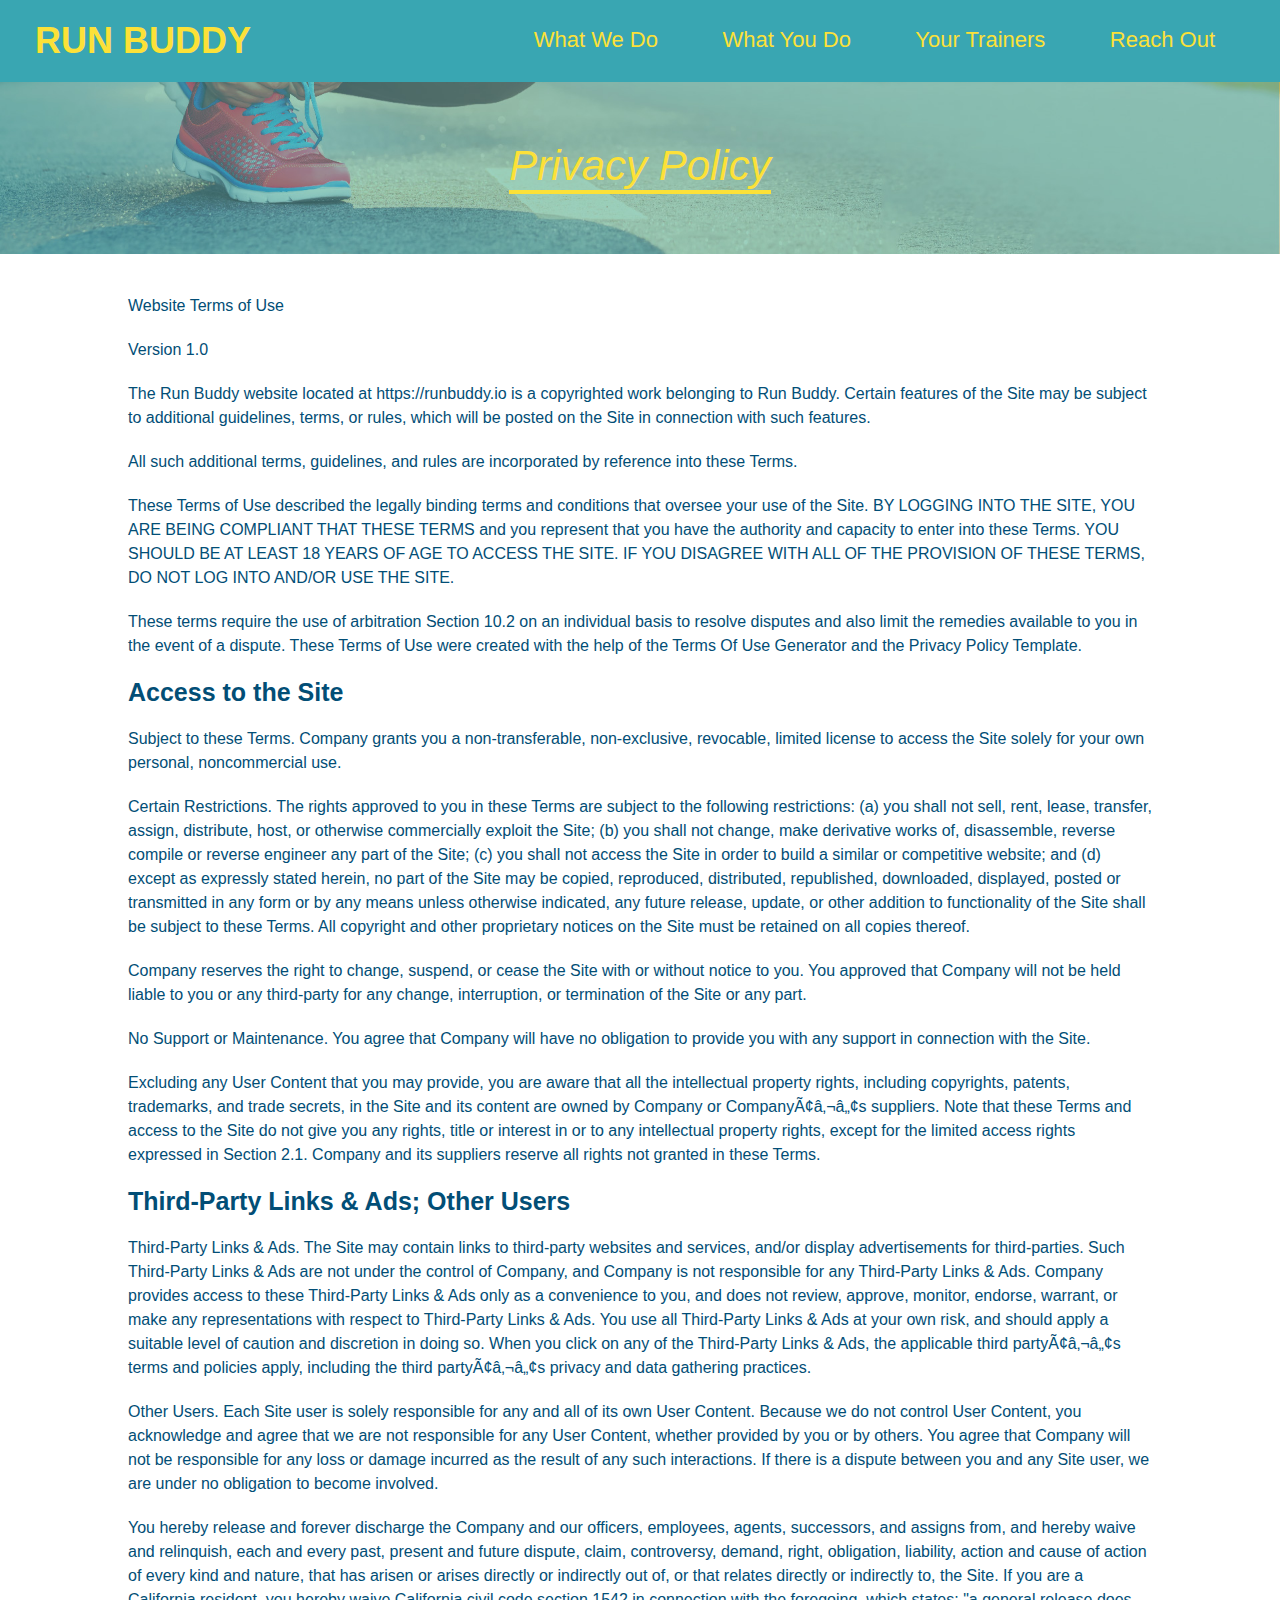
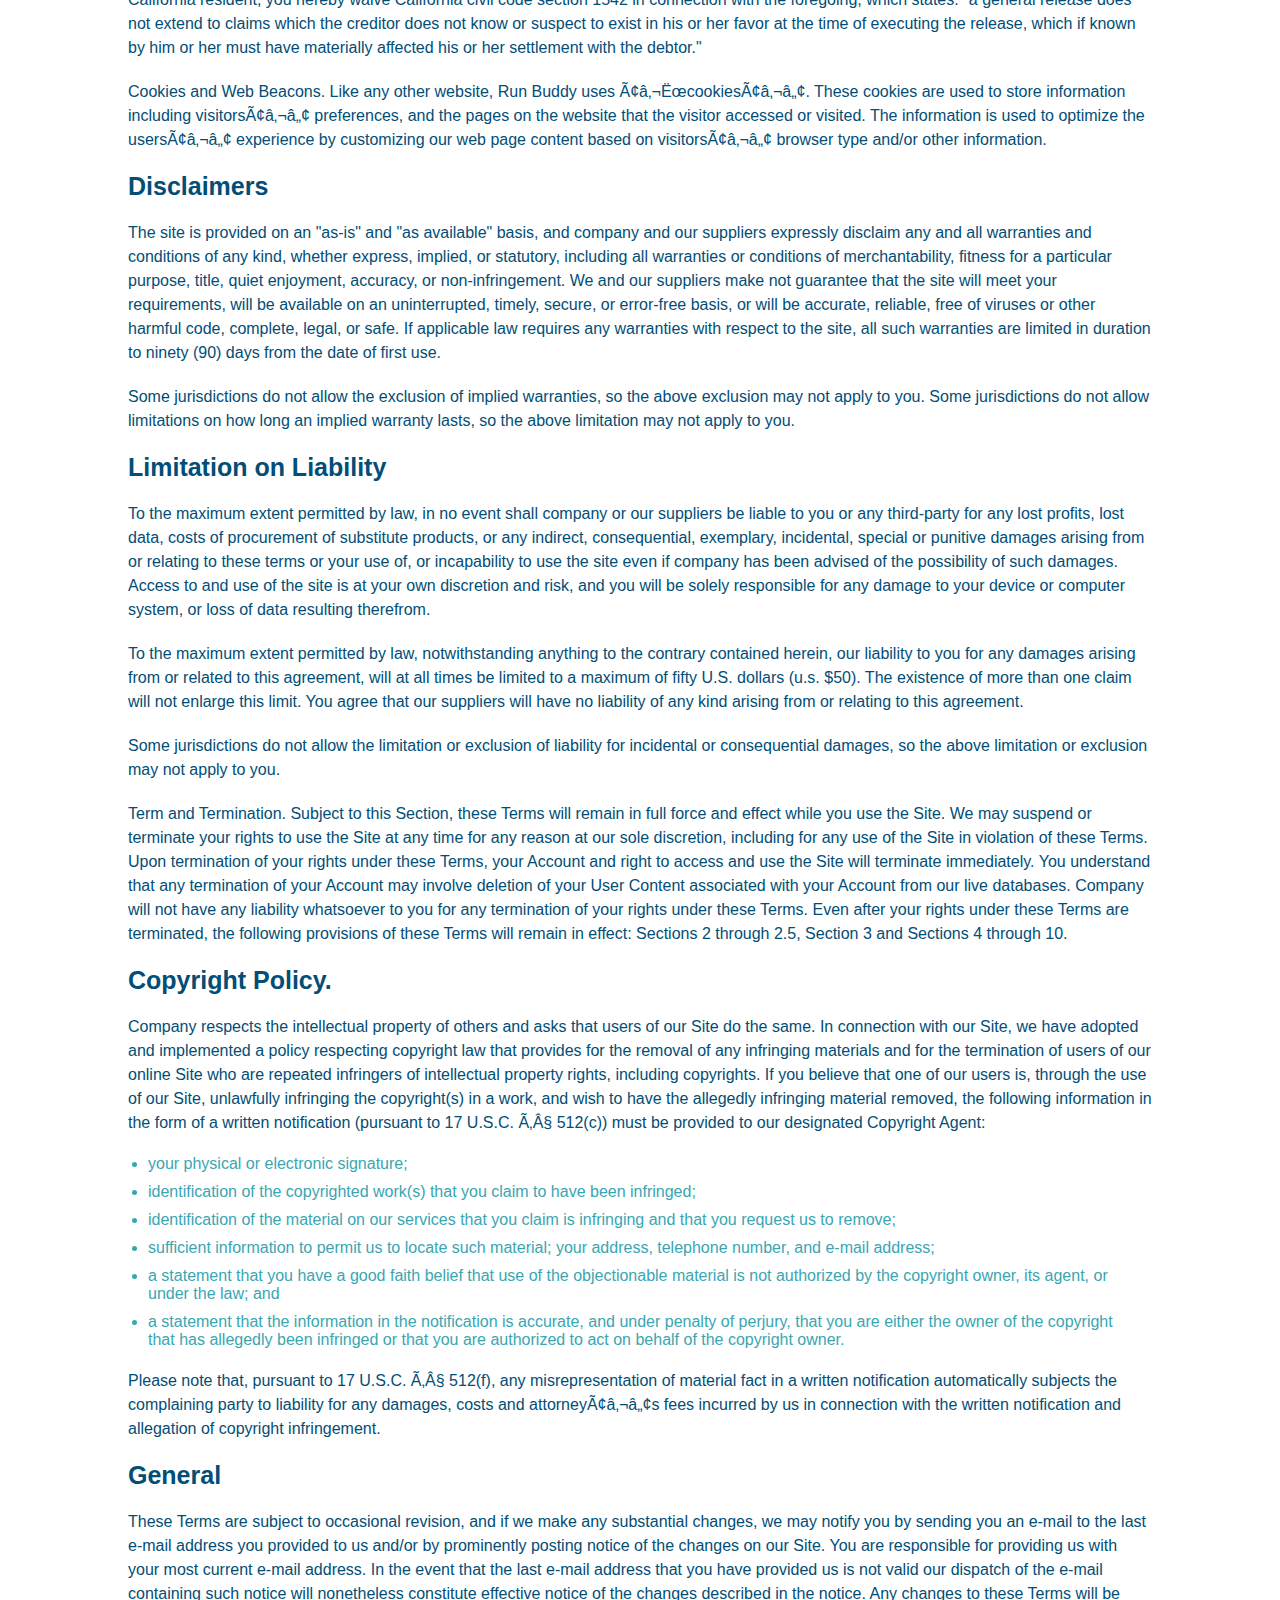
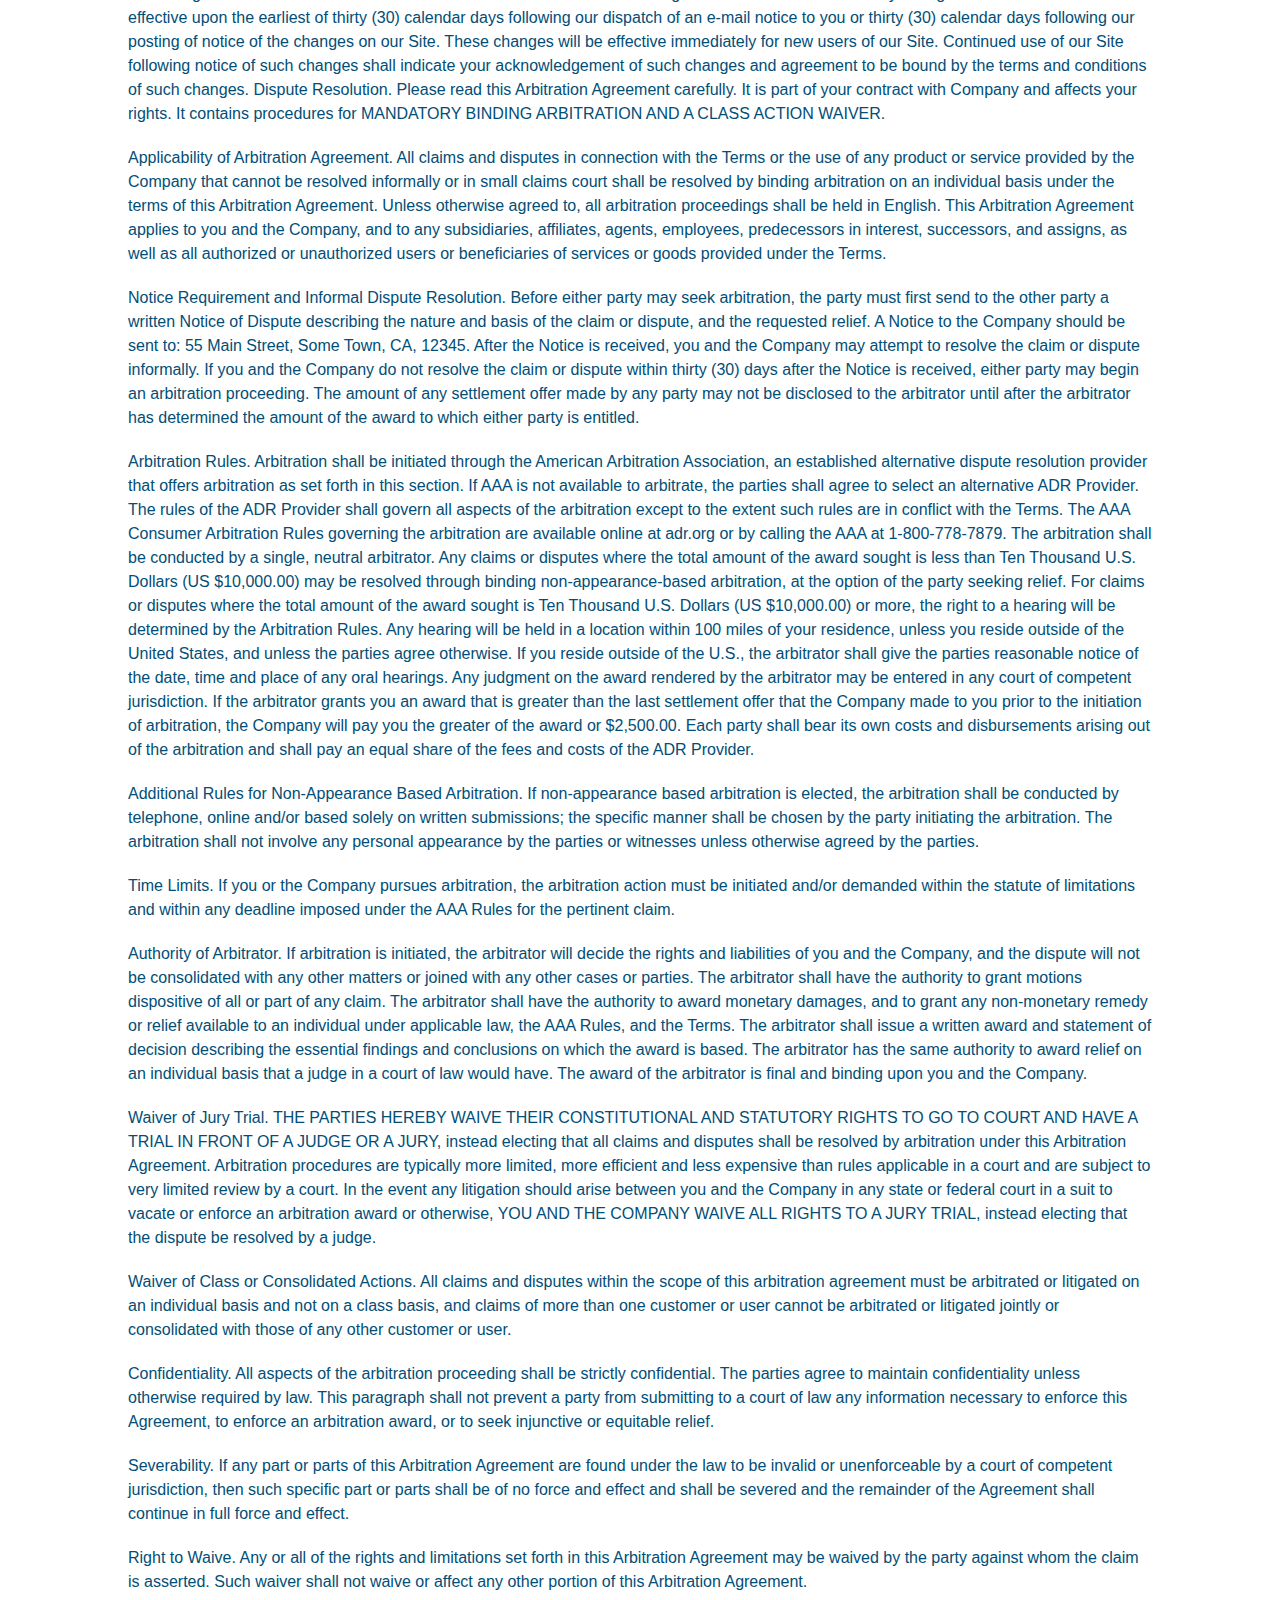
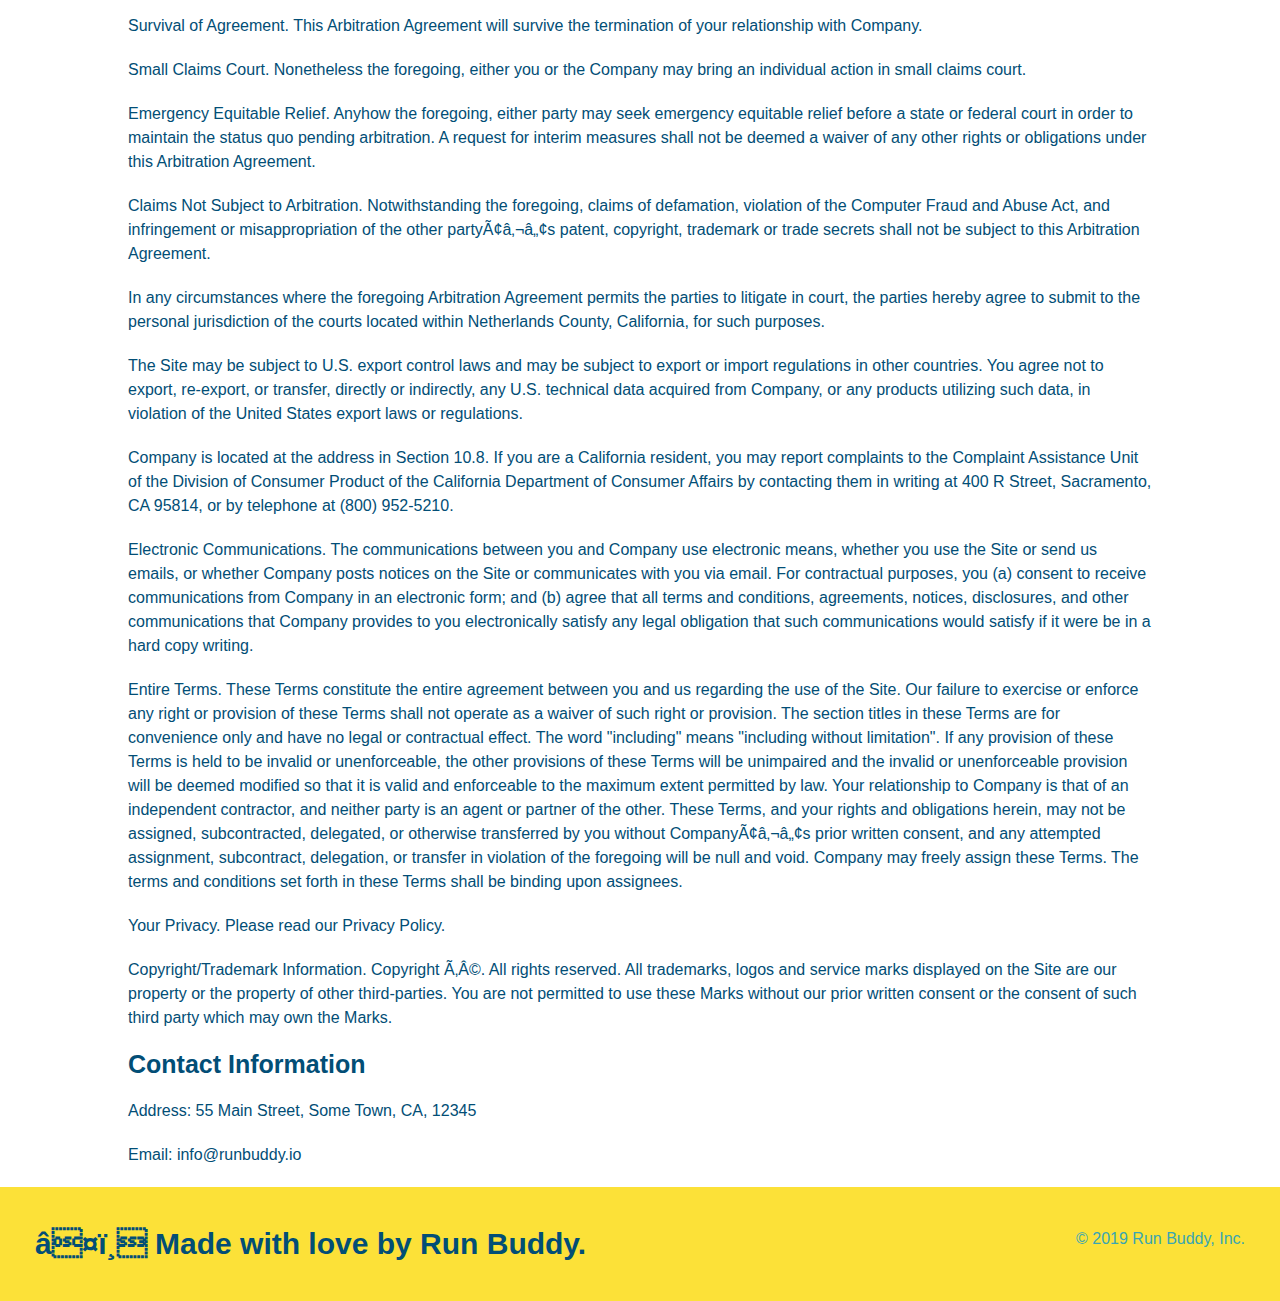
==== privacy-policy.html @ 70cd58d6 "privacy policy" ====
<!DOCTYPE html>
<html lang="en">
    <head>
        <meta charset="UTF">
        <title>Privacy Policy - Run Buddy</title>
        <!--link to css-->
        <link rel="stylesheet" href="./assets/css/style.css"/>
        <link rel="stylesheet" href="./assets/css/secondary-styles.css"/>
    </head>
    <body>
        <header>
            <h1>
                <a href="#">RUN BUDDY</a>
            </h1>
            <nav>
                <!--Unordered list element-->
                <ul>
                    <!--List item element-->
                    <li>
                        <!--Anchor element-->
                        <a href="./index.html#what-we-do">What We Do</a>
                    </li>
                    <li>
                        <a href="./index.html#what-you-do">What You Do</a>
                    </li>
                    <li>
                        <a href="./index.html#your-trainers">Your Trainers</a>
                    </li>
                    <li>
                        <a href="./index.html#reach-out">Reach Out</a>
                    </li>
                </ul>
            </nav>
        </header>
        <section class="hero">
            <h2 class="page-title">
                Privacy Policy
            </h2>
        </section>
        <article class="secondary-content">
            
      <p>
        Website Terms of Use
      </p>

      <p>
        Version 1.0
      </p>

      <p>
        The Run Buddy website located at https://runbuddy.io is a copyrighted work belonging to Run Buddy. Certain
        features of the Site may be subject to additional guidelines, terms, or rules, which will be posted on the Site
        in connection with such features.
      </p>

      <p>
        All such additional terms, guidelines, and rules are incorporated by reference into these Terms.
      </p>

      <p>
        These Terms of Use described the legally binding terms and conditions that oversee your use of the Site. BY
        LOGGING INTO THE SITE, YOU ARE BEING COMPLIANT THAT THESE TERMS and you represent that you have the authority
        and capacity to enter into these Terms. YOU SHOULD BE AT LEAST 18 YEARS OF AGE TO ACCESS THE SITE. IF YOU
        DISAGREE WITH ALL OF THE PROVISION OF THESE TERMS, DO NOT LOG INTO AND/OR USE THE SITE.
      </p>

      <p>
        These terms require the use of arbitration Section 10.2 on an individual basis to resolve disputes and also
        limit the remedies available to you in the event of a dispute. These Terms of Use were created with the help of
        the Terms Of Use Generator and the Privacy Policy Template.
      </p>

      <h3>
        Access to the Site
      </h3>

      <p>
        Subject to these Terms. Company grants you a non-transferable, non-exclusive, revocable, limited license to
        access the Site solely for your own personal, noncommercial use.
      </p>

      <p>
        Certain Restrictions. The rights approved to you in these Terms are subject to the following restrictions: (a)
        you shall not sell, rent, lease, transfer, assign, distribute, host, or otherwise commercially exploit the Site;
        (b) you shall not change, make derivative works of, disassemble, reverse compile or reverse engineer any part of
        the Site; (c) you shall not access the Site in order to build a similar or competitive website; and (d) except
        as expressly stated herein, no part of the Site may be copied, reproduced, distributed, republished, downloaded,
        displayed, posted or transmitted in any form or by any means unless otherwise indicated, any future release,
        update, or other addition to functionality of the Site shall be subject to these Terms. All copyright and other
        proprietary notices on the Site must be retained on all copies thereof.
      </p>

      <p>
        Company reserves the right to change, suspend, or cease the Site with or without notice to you. You approved
        that Company will not be held liable to you or any third-party for any change, interruption, or termination of
        the Site or any part.
      </p>

      <p>
        No Support or Maintenance. You agree that Company will have no obligation to provide you with any support in
        connection with the Site.
      </p>

      <p>
        Excluding any User Content that you may provide, you are aware that all the intellectual property rights,
        including copyrights, patents, trademarks, and trade secrets, in the Site and its content are owned by Company
        or Companyâ€™s suppliers. Note that these Terms and access to the Site do not give you any rights, title or
        interest in or to any intellectual property rights, except for the limited access rights expressed in Section
        2.1. Company and its suppliers reserve all rights not granted in these Terms.
      </p>

      <h3>
        Third-Party Links & Ads; Other Users
      </h3>

      <p>
        Third-Party Links & Ads. The Site may contain links to third-party websites and services, and/or display
        advertisements for third-parties. Such Third-Party Links & Ads are not under the control of Company, and Company
        is not responsible for any Third-Party Links & Ads. Company provides access to these Third-Party Links & Ads
        only as a convenience to you, and does not review, approve, monitor, endorse, warrant, or make any
        representations with respect to Third-Party Links & Ads. You use all Third-Party Links & Ads at your own risk,
        and should apply a suitable level of caution and discretion in doing so. When you click on any of the
        Third-Party Links & Ads, the applicable third partyâ€™s terms and policies apply, including the third partyâ€™s
        privacy and data gathering practices.
      </p>

      <p>
        Other Users. Each Site user is solely responsible for any and all of its own User Content. Because we do not
        control User Content, you acknowledge and agree that we are not responsible for any User Content, whether
        provided by you or by others. You agree that Company will not be responsible for any loss or damage incurred as
        the result of any such interactions. If there is a dispute between you and any Site user, we are under no
        obligation to become involved.
      </p>

      <p>
        You hereby release and forever discharge the Company and our officers, employees, agents, successors, and
        assigns from, and hereby waive and relinquish, each and every past, present and future dispute, claim,
        controversy, demand, right, obligation, liability, action and cause of action of every kind and nature, that has
        arisen or arises directly or indirectly out of, or that relates directly or indirectly to, the Site. If you are
        a California resident, you hereby waive California civil code section 1542 in connection with the foregoing,
        which states: "a general release does not extend to claims which the creditor does not know or suspect to exist
        in his or her favor at the time of executing the release, which if known by him or her must have materially
        affected his or her settlement with the debtor."
      </p>

      <p>
        Cookies and Web Beacons. Like any other website, Run Buddy uses â€˜cookiesâ€™. These cookies are used to store
        information including visitorsâ€™ preferences, and the pages on the website that the visitor accessed or visited.
        The information is used to optimize the usersâ€™ experience by customizing our web page content based on visitorsâ€™
        browser type and/or other information.
      </p>

      <h3>
        Disclaimers
      </h3>

      <p>
        The site is provided on an "as-is" and "as available" basis, and company and our suppliers expressly disclaim
        any and all warranties and conditions of any kind, whether express, implied, or statutory, including all
        warranties or conditions of merchantability, fitness for a particular purpose, title, quiet enjoyment, accuracy,
        or non-infringement. We and our suppliers make not guarantee that the site will meet your requirements, will be
        available on an uninterrupted, timely, secure, or error-free basis, or will be accurate, reliable, free of
        viruses or other harmful code, complete, legal, or safe. If applicable law requires any warranties with respect
        to the site, all such warranties are limited in duration to ninety (90) days from the date of first use.
      </p>

      <p>
        Some jurisdictions do not allow the exclusion of implied warranties, so the above exclusion may not apply to
        you. Some jurisdictions do not allow limitations on how long an implied warranty lasts, so the above limitation
        may not apply to you.
      </p>

      <h3>
        Limitation on Liability
      </h3>

      <p>
        To the maximum extent permitted by law, in no event shall company or our suppliers be liable to you or any
        third-party for any lost profits, lost data, costs of procurement of substitute products, or any indirect,
        consequential, exemplary, incidental, special or punitive damages arising from or relating to these terms or
        your use of, or incapability to use the site even if company has been advised of the possibility of such
        damages. Access to and use of the site is at your own discretion and risk, and you will be solely responsible
        for any damage to your device or computer system, or loss of data resulting therefrom.
      </p>

      <p>
        To the maximum extent permitted by law, notwithstanding anything to the contrary contained herein, our liability
        to you for any damages arising from or related to this agreement, will at all times be limited to a maximum of
        fifty U.S. dollars (u.s. $50). The existence of more than one claim will not enlarge this limit. You agree that
        our suppliers will have no liability of any kind arising from or relating to this agreement.
      </p>

      <p>
        Some jurisdictions do not allow the limitation or exclusion of liability for incidental or consequential
        damages, so the above limitation or exclusion may not apply to you.
      </p>

      <p>
        Term and Termination. Subject to this Section, these Terms will remain in full force and effect while you use
        the Site. We may suspend or terminate your rights to use the Site at any time for any reason at our sole
        discretion, including for any use of the Site in violation of these Terms. Upon termination of your rights under
        these Terms, your Account and right to access and use the Site will terminate immediately. You understand that
        any termination of your Account may involve deletion of your User Content associated with your Account from our
        live databases. Company will not have any liability whatsoever to you for any termination of your rights under
        these Terms. Even after your rights under these Terms are terminated, the following provisions of these Terms
        will remain in effect: Sections 2 through 2.5, Section 3 and Sections 4 through 10.
      </p>

      <h3>
        Copyright Policy.
      </h3>

      <p>
        Company respects the intellectual property of others and asks that users of our Site do the same. In connection
        with our Site, we have adopted and implemented a policy respecting copyright law that provides for the removal
        of any infringing materials and for the termination of users of our online Site who are repeated infringers of
        intellectual property rights, including copyrights. If you believe that one of our users is, through the use of
        our Site, unlawfully infringing the copyright(s) in a work, and wish to have the allegedly infringing material
        removed, the following information in the form of a written notification (pursuant to 17 U.S.C. Â§ 512(c)) must
        be provided to our designated Copyright Agent:
      </p>

      <ul>
        <li>
          your physical or electronic signature;
        </li>
        <li>
          identification of the copyrighted work(s) that you claim to have been infringed;
        </li>
        <li>
          identification of the material on our services that you claim is infringing and that you request us to remove;
        </li>
        <li>
          sufficient information to permit us to locate such material; your address, telephone number, and e-mail
          address;
        </li>
        <li>
          a statement that you have a good faith belief that use of the objectionable material is not authorized by the
          copyright owner, its agent, or under the law; and
        </li>
        <li>
          a statement that the information in the notification is accurate, and under penalty of perjury, that you are
          either the owner of the copyright that has allegedly been infringed or that you are authorized to act on
          behalf of the copyright owner.
        </li>
      </ul>

      <p>
        Please note that, pursuant to 17 U.S.C. Â§ 512(f), any misrepresentation of material fact in a written
        notification automatically subjects the complaining party to liability for any damages, costs and attorneyâ€™s
        fees incurred by us in connection with the written notification and allegation of copyright infringement.
      </p>

      <h3>
        General
      </h3>

      <p>
        These Terms are subject to occasional revision, and if we make any substantial changes, we may notify you by
        sending you an e-mail to the last e-mail address you provided to us and/or by prominently posting notice of the
        changes on our Site. You are responsible for providing us with your most current e-mail address. In the event
        that the last e-mail address that you have provided us is not valid our dispatch of the e-mail containing such
        notice will nonetheless constitute effective notice of the changes described in the notice. Any changes to these
        Terms will be effective upon the earliest of thirty (30) calendar days following our dispatch of an e-mail
        notice to you or thirty (30) calendar days following our posting of notice of the changes on our Site. These
        changes will be effective immediately for new users of our Site. Continued use of our Site following notice of
        such changes shall indicate your acknowledgement of such changes and agreement to be bound by the terms and
        conditions of such changes. Dispute Resolution. Please read this Arbitration Agreement carefully. It is part of
        your contract with Company and affects your rights. It contains procedures for MANDATORY BINDING ARBITRATION AND
        A CLASS ACTION WAIVER.
      </p>

      <p>
        Applicability of Arbitration Agreement. All claims and disputes in connection with the Terms or the use of any
        product or service provided by the Company that cannot be resolved informally or in small claims court shall be
        resolved by binding arbitration on an individual basis under the terms of this Arbitration Agreement. Unless
        otherwise agreed to, all arbitration proceedings shall be held in English. This Arbitration Agreement applies to
        you and the Company, and to any subsidiaries, affiliates, agents, employees, predecessors in interest,
        successors, and assigns, as well as all authorized or unauthorized users or beneficiaries of services or goods
        provided under the Terms.
      </p>

      <p>
        Notice Requirement and Informal Dispute Resolution. Before either party may seek arbitration, the party must
        first send to the other party a written Notice of Dispute describing the nature and basis of the claim or
        dispute, and the requested relief. A Notice to the Company should be sent to: 55 Main Street, Some Town, CA,
        12345. After the Notice is received, you and the Company may attempt to resolve the claim or dispute informally.
        If you and the Company do not resolve the claim or dispute within thirty (30) days after the Notice is received,
        either party may begin an arbitration proceeding. The amount of any settlement offer made by any party may not
        be disclosed to the arbitrator until after the arbitrator has determined the amount of the award to which either
        party is entitled.
      </p>

      <p>
        Arbitration Rules. Arbitration shall be initiated through the American Arbitration Association, an established
        alternative dispute resolution provider that offers arbitration as set forth in this section. If AAA is not
        available to arbitrate, the parties shall agree to select an alternative ADR Provider. The rules of the ADR
        Provider shall govern all aspects of the arbitration except to the extent such rules are in conflict with the
        Terms. The AAA Consumer Arbitration Rules governing the arbitration are available online at adr.org or by
        calling the AAA at 1-800-778-7879. The arbitration shall be conducted by a single, neutral arbitrator. Any
        claims or disputes where the total amount of the award sought is less than Ten Thousand U.S. Dollars (US
        $10,000.00) may be resolved through binding non-appearance-based arbitration, at the option of the party seeking
        relief. For claims or disputes where the total amount of the award sought is Ten Thousand U.S. Dollars (US
        $10,000.00) or more, the right to a hearing will be determined by the Arbitration Rules. Any hearing will be
        held in a location within 100 miles of your residence, unless you reside outside of the United States, and
        unless the parties agree otherwise. If you reside outside of the U.S., the arbitrator shall give the parties
        reasonable notice of the date, time and place of any oral hearings. Any judgment on the award rendered by the
        arbitrator may be entered in any court of competent jurisdiction. If the arbitrator grants you an award that is
        greater than the last settlement offer that the Company made to you prior to the initiation of arbitration, the
        Company will pay you the greater of the award or $2,500.00. Each party shall bear its own costs and
        disbursements arising out of the arbitration and shall pay an equal share of the fees and costs of the ADR
        Provider.
      </p>

      <p>
        Additional Rules for Non-Appearance Based Arbitration. If non-appearance based arbitration is elected, the
        arbitration shall be conducted by telephone, online and/or based solely on written submissions; the specific
        manner shall be chosen by the party initiating the arbitration. The arbitration shall not involve any personal
        appearance by the parties or witnesses unless otherwise agreed by the parties.
      </p>

      <p>
        Time Limits. If you or the Company pursues arbitration, the arbitration action must be initiated and/or demanded
        within the statute of limitations and within any deadline imposed under the AAA Rules for the pertinent claim.
      </p>

      <p>
        Authority of Arbitrator. If arbitration is initiated, the arbitrator will decide the rights and liabilities of
        you and the Company, and the dispute will not be consolidated with any other matters or joined with any other
        cases or parties. The arbitrator shall have the authority to grant motions dispositive of all or part of any
        claim. The arbitrator shall have the authority to award monetary damages, and to grant any non-monetary remedy
        or relief available to an individual under applicable law, the AAA Rules, and the Terms. The arbitrator shall
        issue a written award and statement of decision describing the essential findings and conclusions on which the
        award is based. The arbitrator has the same authority to award relief on an individual basis that a judge in a
        court of law would have. The award of the arbitrator is final and binding upon you and the Company.
      </p>

      <p>
        Waiver of Jury Trial. THE PARTIES HEREBY WAIVE THEIR CONSTITUTIONAL AND STATUTORY RIGHTS TO GO TO COURT AND HAVE
        A TRIAL IN FRONT OF A JUDGE OR A JURY, instead electing that all claims and disputes shall be resolved by
        arbitration under this Arbitration Agreement. Arbitration procedures are typically more limited, more efficient
        and less expensive than rules applicable in a court and are subject to very limited review by a court. In the
        event any litigation should arise between you and the Company in any state or federal court in a suit to vacate
        or enforce an arbitration award or otherwise, YOU AND THE COMPANY WAIVE ALL RIGHTS TO A JURY TRIAL, instead
        electing that the dispute be resolved by a judge.
      </p>

      <p>
        Waiver of Class or Consolidated Actions. All claims and disputes within the scope of this arbitration agreement
        must be arbitrated or litigated on an individual basis and not on a class basis, and claims of more than one
        customer or user cannot be arbitrated or litigated jointly or consolidated with those of any other customer or
        user.
      </p>

      <p>
        Confidentiality. All aspects of the arbitration proceeding shall be strictly confidential. The parties agree to
        maintain confidentiality unless otherwise required by law. This paragraph shall not prevent a party from
        submitting to a court of law any information necessary to enforce this Agreement, to enforce an arbitration
        award, or to seek injunctive or equitable relief.
      </p>

      <p>
        Severability. If any part or parts of this Arbitration Agreement are found under the law to be invalid or
        unenforceable by a court of competent jurisdiction, then such specific part or parts shall be of no force and
        effect and shall be severed and the remainder of the Agreement shall continue in full force and effect.
      </p>

      <p>
        Right to Waive. Any or all of the rights and limitations set forth in this Arbitration Agreement may be waived
        by the party against whom the claim is asserted. Such waiver shall not waive or affect any other portion of this
        Arbitration Agreement.
      </p>

      <p>
        Survival of Agreement. This Arbitration Agreement will survive the termination of your relationship with
        Company.
      </p>

      <p>
        Small Claims Court. Nonetheless the foregoing, either you or the Company may bring an individual action in small
        claims court.
      </p>

      <p>
        Emergency Equitable Relief. Anyhow the foregoing, either party may seek emergency equitable relief before a
        state or federal court in order to maintain the status quo pending arbitration. A request for interim measures
        shall not be deemed a waiver of any other rights or obligations under this Arbitration Agreement.
      </p>

      <p>
        Claims Not Subject to Arbitration. Notwithstanding the foregoing, claims of defamation, violation of the
        Computer Fraud and Abuse Act, and infringement or misappropriation of the other partyâ€™s patent, copyright,
        trademark or trade secrets shall not be subject to this Arbitration Agreement.
      </p>

      <p>
        In any circumstances where the foregoing Arbitration Agreement permits the parties to litigate in court, the
        parties hereby agree to submit to the personal jurisdiction of the courts located within Netherlands County,
        California, for such purposes.
      </p>

      <p>
        The Site may be subject to U.S. export control laws and may be subject to export or import regulations in other
        countries. You agree not to export, re-export, or transfer, directly or indirectly, any U.S. technical data
        acquired from Company, or any products utilizing such data, in violation of the United States export laws or
        regulations.
      </p>

      <p>
        Company is located at the address in Section 10.8. If you are a California resident, you may report complaints
        to the Complaint Assistance Unit of the Division of Consumer Product of the California Department of Consumer
        Affairs by contacting them in writing at 400 R Street, Sacramento, CA 95814, or by telephone at (800) 952-5210.
      </p>

      <p>
        Electronic Communications. The communications between you and Company use electronic means, whether you use the
        Site or send us emails, or whether Company posts notices on the Site or communicates with you via email. For
        contractual purposes, you (a) consent to receive communications from Company in an electronic form; and (b)
        agree that all terms and conditions, agreements, notices, disclosures, and other communications that Company
        provides to you electronically satisfy any legal obligation that such communications would satisfy if it were be
        in a hard copy writing.
      </p>

      <p>
        Entire Terms. These Terms constitute the entire agreement between you and us regarding the use of the Site. Our
        failure to exercise or enforce any right or provision of these Terms shall not operate as a waiver of such right
        or provision. The section titles in these Terms are for convenience only and have no legal or contractual
        effect. The word "including" means "including without limitation". If any provision of these Terms is held to be
        invalid or unenforceable, the other provisions of these Terms will be unimpaired and the invalid or
        unenforceable provision will be deemed modified so that it is valid and enforceable to the maximum extent
        permitted by law. Your relationship to Company is that of an independent contractor, and neither party is an
        agent or partner of the other. These Terms, and your rights and obligations herein, may not be assigned,
        subcontracted, delegated, or otherwise transferred by you without Companyâ€™s prior written consent, and any
        attempted assignment, subcontract, delegation, or transfer in violation of the foregoing will be null and void.
        Company may freely assign these Terms. The terms and conditions set forth in these Terms shall be binding upon
        assignees.
      </p>

      <p>
        Your Privacy. Please read our Privacy Policy.
      </p>

      <p>
        Copyright/Trademark Information. Copyright Â©. All rights reserved. All trademarks, logos and service marks
        displayed on the Site are our property or the property of other third-parties. You are not permitted to use
        these Marks without our prior written consent or the consent of such third party which may own the Marks.
      </p>

      <h3>
        Contact Information
      </h3>

      <p>
        Address: 55 Main Street, Some Town, CA, 12345
      </p>

      <p>
        Email: info@runbuddy.io
      </p>

        </article>
        <footer>
            <h2>❤️ Made with love by Run Buddy.</h2>
    
            <div>
                &copy; 2019 Run Buddy, Inc.
            </div>
        </footer>
    </body>
</html>
---- assets/css/style.css ----
* {
    margin: 0;
    padding: 0;
    box-sizing: border-box;
}

body {
    /*more on this crazy alphanumerical value in a minute! */ 
    color: #39a6b2;
    font-family: Helvetica, Arial, sans-serif;
}

/* apply styles to <header> */
header {
    padding: 20px 35px;
    background-color: #39a6b2;
    
}

header h1 {
        font-weight: bold;
        font-size: 36px;
        color: #fce138;
        margin: 0;
        display: inline;
    }

header a {
    text-decoration: none;
    color: #fce138;
}

header nav {
    float: right;
    margin: 7px 0;
}

header nav ul li {
    display: inline;
}

header nav ul li a {
    margin: 0  30px;
    font-weight: lighter;
    font-size: 22px;
}

footer {
    background: #fce138;
    width: 100%;
    padding: 40px 35px
}

footer h2 {
    display: inline;
    color: #024e76;
    font-size:  30px;
    margin: 0;

}

footer div {
    float: right;
    line-height: 1.5;
    text-align: right;
}

footer a {
    color: #024e76;
}

section {
    padding: 60px;
}

/*Hero Style Start*/
.hero {
    background-image: url("../images/hero-bg.jpg");
    height: 600px;
    background-size: cover;
    background-position: center;
    position: relative;
}
/*Hero Style End*/

/*Form Style Start*/
.hero-form {
    color: #024e76;
    background-color: #fce138;
    padding: 20px;
    width: 500px;
    border: 3px solid #024e76;
    position: absolute;
    bottom: 120px;
    right: 140px;
}
.hero-form h3 {
    font-size: 24px;
    margin: 0;
}
.hero-form p {
    margin: 5px 0px 15px 0px;

}

.form-input {
    border: 1px solid #024e76;
    display: block;
    padding: 7px 15px;
    font-size: 16px;
    color: #024e76;
    width: 100%;
    margin-bottom: 15px; 
}
.hero-form label {
    margin: 5px;
}

.hero-form button {
    background-color: #024876;
    font-size: 16px;
    color: #fce138;
    padding: 10px 20px;
    border: none;
}

.intro {
    text-align: center;
}

.intro p {
    line-height: 1.7;
    color: #39a6b2;
    width: 80%;
    font-size: 20px;
    margin: 0 auto;
}

.steps {
    text-align: center;
    background: #fce138;
}

.section-title {
font-size: 55px;
color: #024e76;
margin-bottom:  35px;
padding: 0 100px 20px 100px;
border-bottom: 3px solid;
display: inline-block;
}

.primary-border {
    border-color: #fce138;
}

.secondary-border {
    border-color: #39a6b2;
}

.steps div {
margin-bottom: 80px;
}

.steps img {
    width:  15%;
    margin: 10px 0;
}

.steps h3 {
    color: #024e76;
    font-size: 46px;
    margin-top: 10px;
}

.steps p {
    color: #39a6b2;
    font-size: 23px;
}

.steps span {
    font-size: 38px;
}

.trainers {
    text-align: center;
}

.trainer {
    width: 900px;
    margin: 0 auto 30px auto;
    background: #024e76;
    color: #fce138;
    overflow: auto;
}

.trainer img {
    width: 35%;
    float: left;
}

.trainer-bio {
    padding: 35px;
    float: left;
    width: 65%;
}

.text-left {
    text-align: left;
}

.text-right {
    text-align: right;
}

.trainer-bio h3 {
    font-size: 32px;
    margin-bottom: 8px;
}

.trainer-bio h4 {
    font-weight: lighter;
    font-size: 26px;
    margin-bottom: 25px;
}

.trainer-bio p {
    font-size: 17px;
    line-height: 1.3;

}

.contact {
    background-color: #024e76;
    text-align: center;
}

.contact h2 {
    color: #fce138;
    border-bottom: 3px solid teal;
}

.contact-info iframe {
    width: 400px;
    height: 400px;   
}

.contact-info div {
    width: 410px;
    display: inline-block;
    vertical-align: top;
    text-align: left;
    margin: 30px 0 0 60px;
    color: white;
    line-height: 1.2;
}

.contact-info h3 {
    color: #fce138;
    font-size: 32px;
}

.contact-info p, .contact-info address {
    margin: 20px 0;
    line-height: 1.5;
    font-size: 20px;
    font-style: normal;
}

.contact-info a {
    color: #fce138;
}
---- assets/css/secondary-styles.css ----
.hero {
background-position: bottom;
height: auto;
text-align: center;
margin-bottom: 40px;
}

.page-title {
    color: #fce138;
    display: inline-block;
    border-bottom: 4px solid #fce138;
    border: 0 80px 15px 80px;
    font-weight: normal;
    font-size: 42px;
    font-style: italic;
}

.secondary-content {
    width: 80%;
    margin: 0 auto;
    color: #024e76;
}

.secondary-content h3 {
    font-size: 25px;
    margin: 20px 0;
}

.secondary-content p {
    font-size: 16px;
    line-height: 1.5;
    margin: 20px 0;
}

.secondary-content ul {
    margin: 15px 20px;
}

.secondary-content li {
    color: #39a6b2;
    margin: 10px 0;
}
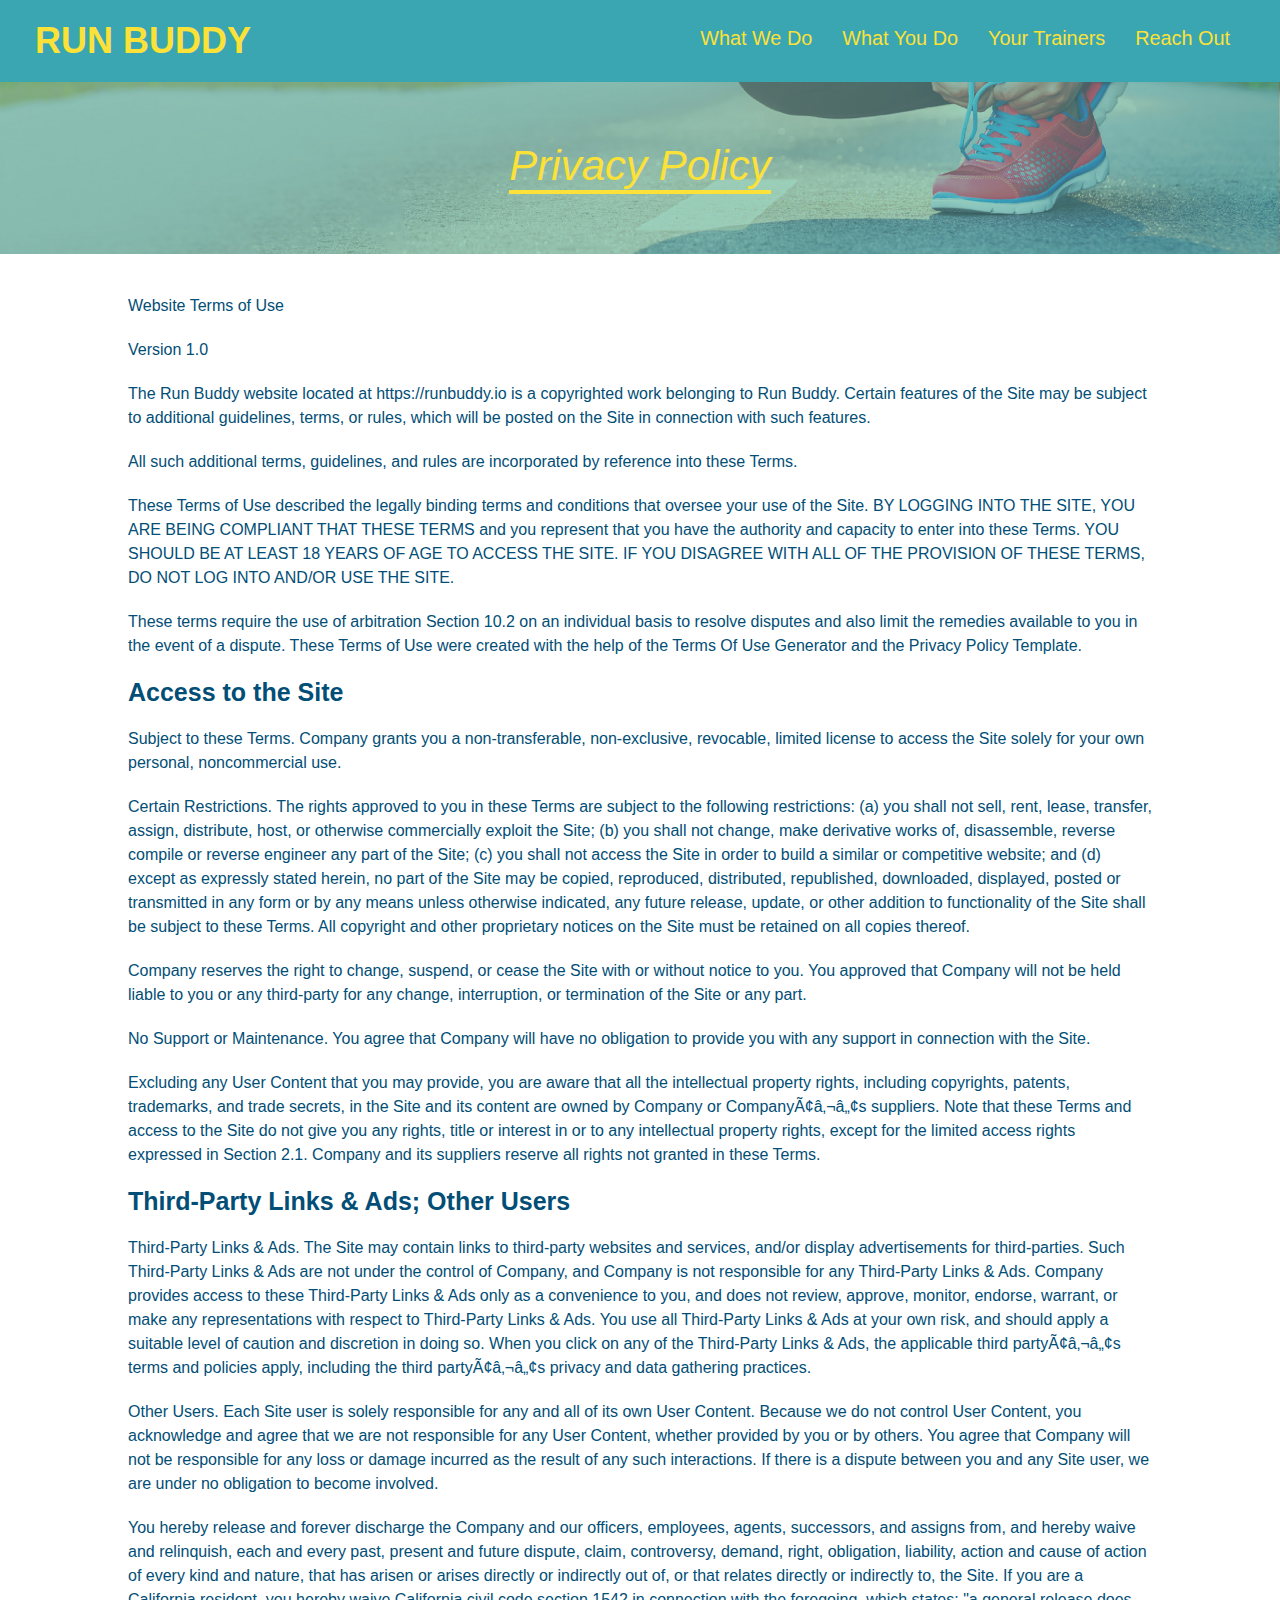
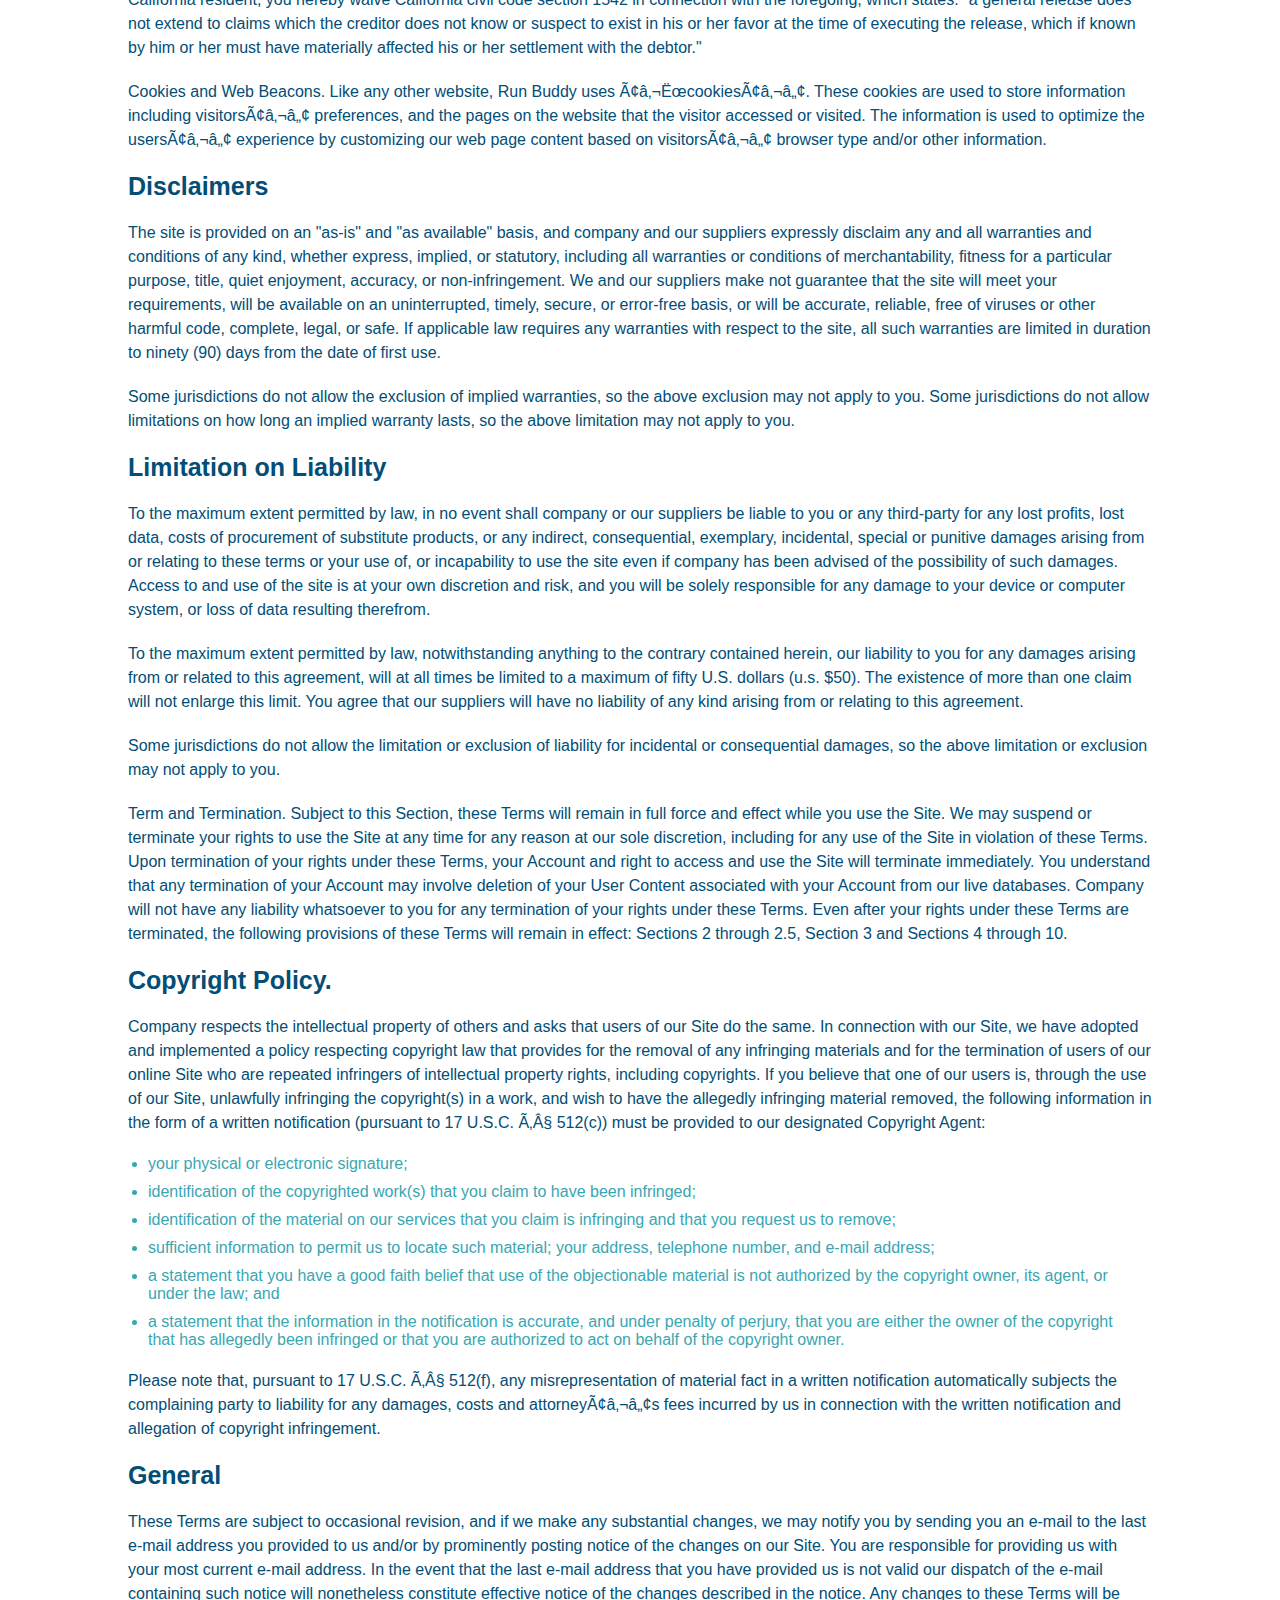
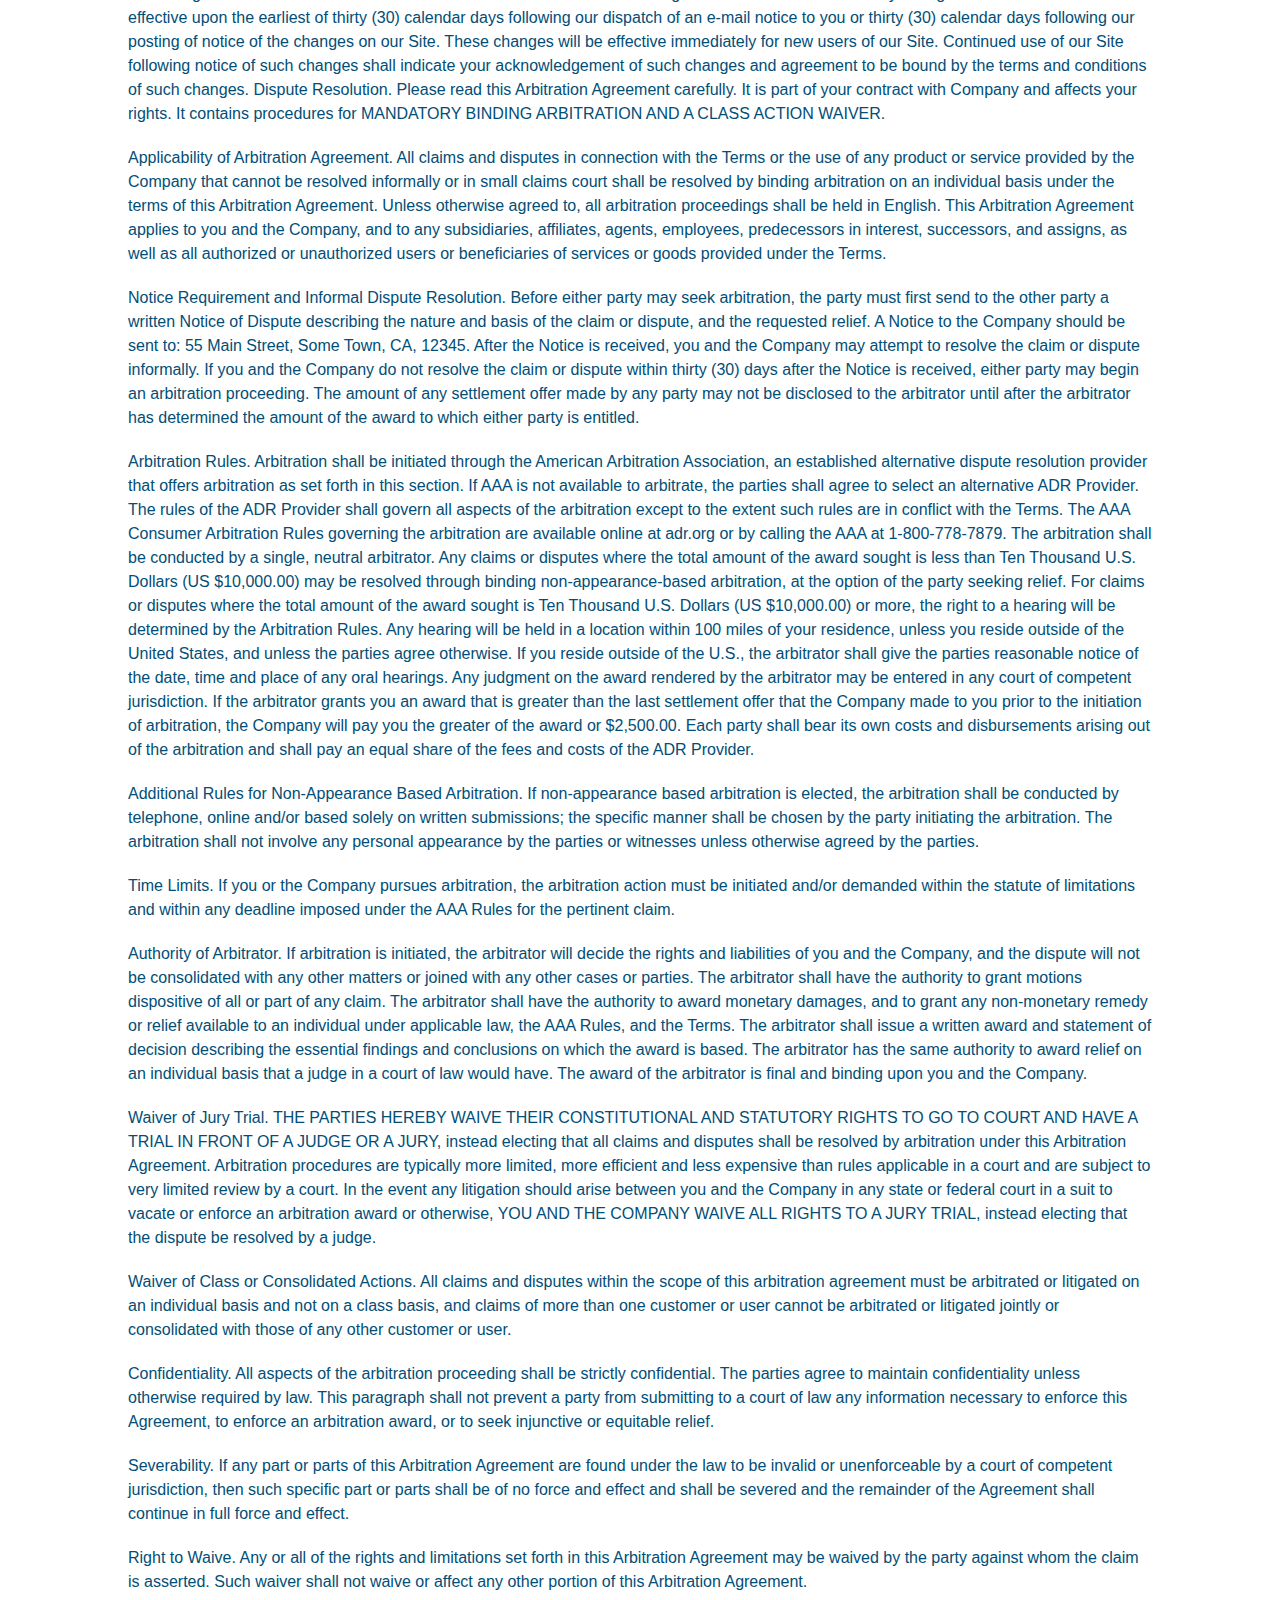
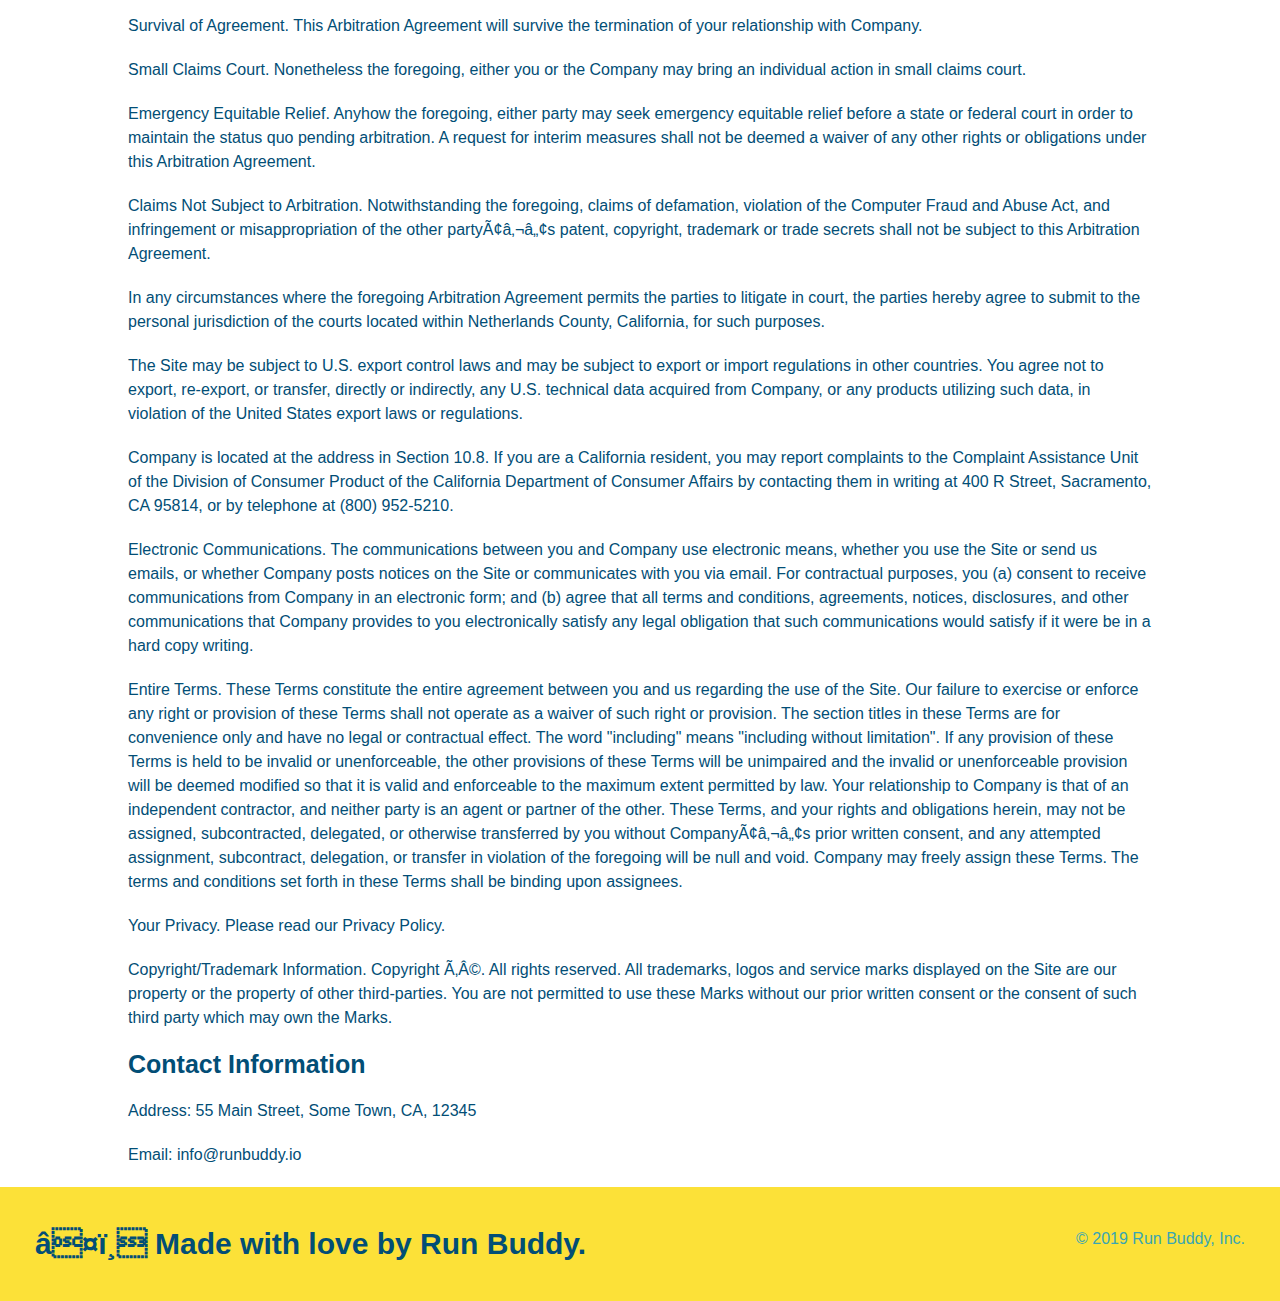
==== commit 6750e408: "media queries added" ====
--- a/privacy-policy.html
+++ b/privacy-policy.html
@@ -3,6 +3,7 @@
     <head>
         <meta charset="UTF">
         <title>Privacy Policy - Run Buddy</title>
+        <meta name="viewport" content="width=device-width, initial-scale=1.0" />
         <!--link to css-->
         <link rel="stylesheet" href="./assets/css/style.css"/>
         <link rel="stylesheet" href="./assets/css/secondary-styles.css"/>
--- a/assets/css/style.css
+++ b/assets/css/style.css
@@ -4,8 +4,7 @@
     box-sizing: border-box;
 }
 
-body {
-    /*more on this crazy alphanumerical value in a minute! */ 
+body { 
     color: #39a6b2;
     font-family: Helvetica, Arial, sans-serif;
 }
@@ -14,6 +13,9 @@
 header {
     padding: 20px 35px;
     background-color: #39a6b2;
+    display: flex;
+    justify-content: space-between;
+    flex-wrap: wrap;
     
 }
 
@@ -22,7 +24,6 @@
         font-size: 36px;
         color: #fce138;
         margin: 0;
-        display: inline;
     }
 
 header a {
@@ -31,28 +32,34 @@
 }
 
 header nav {
-    float: right;
     margin: 7px 0;
 }
 
-header nav ul li {
-    display: inline;
+header nav ul {
+    display: flex;
+    flex-wrap: wrap;
+    justify-content: space-between;
+    align-items: center;
+    list-style: none;
 }
 
 header nav ul li a {
-    margin: 0  30px;
+    padding: 10px  15px;
     font-weight: lighter;
     font-size: 22px;
+    font-size: 1.55vw;
 }
 
 footer {
     background: #fce138;
     width: 100%;
-    padding: 40px 35px
+    padding: 40px 35px;
+    display: flex;
+    justify-content: space-between;
+    flex-wrap: wrap;
 }
 
 footer h2 {
-    display: inline;
     color: #024e76;
     font-size:  30px;
     margin: 0;
@@ -60,7 +67,6 @@
 }
 
 footer div {
-    float: right;
     line-height: 1.5;
     text-align: right;
 }
@@ -76,23 +82,39 @@
 /*Hero Style Start*/
 .hero {
     background-image: url("../images/hero-bg.jpg");
-    height: 600px;
     background-size: cover;
     background-position: center;
-    position: relative;
-}
+    display: flex;
+    justify-content: center;
+    flex-wrap: wrap;
+    align-items: flex-start;
 /*Hero Style End*/
+}
+
+/*Hero Text Start*/
+.hero-cta h2 {
+    font-style: italic;
+    font-size: 55px;
+    color: #fce138;
+}
+.hero-cta {
+    width: 35%;
+    text-align: right;
+    margin: 3.5%;
+    color: #fff;
+    font-size: 18px;
+    line-height: 1.2;
+}
+/*Hero Text End*/
 
 /*Form Style Start*/
 .hero-form {
     color: #024e76;
     background-color: #fce138;
     padding: 20px;
-    width: 500px;
     border: 3px solid #024e76;
-    position: absolute;
-    bottom: 120px;
-    right: 140px;
+    width: 40%;
+    margin: 3.5%;
 }
 .hero-form h3 {
     font-size: 24px;
@@ -122,10 +144,6 @@
     color: #fce138;
     padding: 10px 20px;
     border: none;
-}
-
-.intro {
-    text-align: center;
 }
 
 .intro p {
@@ -134,20 +152,21 @@
     width: 80%;
     font-size: 20px;
     margin: 0 auto;
+    text-align: center;
 }
 
 .steps {
-    text-align: center;
     background: #fce138;
 }
 
 .section-title {
-font-size: 55px;
+font-size: 48px;
 color: #024e76;
-margin-bottom:  35px;
-padding: 0 100px 20px 100px;
 border-bottom: 3px solid;
-display: inline-block;
+padding-bottom: 20px;
+text-align: center;
+margin: 0 auto 35px auto;
+width: 50%;
 }
 
 .primary-border {
@@ -158,81 +177,94 @@
     border-color: #39a6b2;
 }
 
-.steps div {
-margin-bottom: 80px;
-}
-
-.steps img {
-    width:  15%;
-    margin: 10px 0;
-}
-
-.steps h3 {
+.step {
+    margin: 50px auto;
+    padding-bottom: 50px;
+    width: 80%;
+    border-bottom: 1px solid #39a6b2;
+    display: flex;
+    flex-wrap: wrap;
+    align-items: center;
+    justify-content: space-between; 
+}
+
+.step h3 {
     color: #024e76;
     font-size: 46px;
-    margin-top: 10px;
-}
-
-.steps p {
+    flex: 1 30%;
+}
+
+.step-info {
+    flex: 2 70%;
+    display: flex;
+    flex-wrap: wrap;
+    align-items: center;
+}
+
+.step-image {
+    flex: 1 12%;
+    margin-right: 20px;
+}
+
+.step-image img {
+    max-width: 100%;
+}
+
+.step-text {
+    flex: 12;
+}
+
+.step-text p {
     color: #39a6b2;
-    font-size: 23px;
-}
-
-.steps span {
-    font-size: 38px;
+    font-size: 18px;
+}
+
+.step-text h4 {
+    font-size: 26px;
+    line-height: 1.5;
+    color: #024e76;
+}
+
+.trainer {
+    margin: 20px;
+    background: #024e76;
+    color: #fce138;
+    flex: 1;
 }
 
 .trainers {
-    text-align: center;
-}
-
-.trainer {
-    width: 900px;
-    margin: 0 auto 30px auto;
-    background: #024e76;
-    color: #fce138;
-    overflow: auto;
+    width: 100%;
+    margin: 0 auto;
+    display: flex;
+    flex-wrap: wrap;
+    justify-content: space-around; 
 }
 
 .trainer img {
-    width: 35%;
-    float: left;
+    width: 100%;
 }
 
 .trainer-bio {
-    padding: 35px;
-    float: left;
-    width: 65%;
-}
-
-.text-left {
-    text-align: left;
-}
-
-.text-right {
-    text-align: right;
+    padding: 25px;
+    line-height: 1.3;
 }
 
 .trainer-bio h3 {
-    font-size: 32px;
-    margin-bottom: 8px;
+    font-size: 28px;
 }
 
 .trainer-bio h4 {
     font-weight: lighter;
-    font-size: 26px;
-    margin-bottom: 25px;
+    font-size: 22px;
+    margin-bottom: 15px;
 }
 
 .trainer-bio p {
     font-size: 17px;
-    line-height: 1.3;
-
 }
 
 .contact {
     background-color: #024e76;
-    text-align: center;
 }
 
 .contact h2 {
@@ -241,18 +273,11 @@
 }
 
 .contact-info iframe {
-    width: 400px;
     height: 400px;   
 }
 
 .contact-info div {
-    width: 410px;
-    display: inline-block;
-    vertical-align: top;
-    text-align: left;
-    margin: 30px 0 0 60px;
     color: white;
-    line-height: 1.2;
 }
 
 .contact-info h3 {
@@ -263,10 +288,71 @@
 .contact-info p, .contact-info address {
     margin: 20px 0;
     line-height: 1.5;
-    font-size: 20px;
+    font-size: 16px;
     font-style: normal;
 }
 
 .contact-info a {
     color: #fce138;
+}
+
+.contact-info {
+    display: flex;
+    justify-content: space-between;
+    flex-wrap: wrap;
+}
+
+.contact-info > * {
+    flex: 1;
+    margin: 15px;
+}
+
+.contact-form input, .contact-form textarea {
+    border: 1px solid #024e76;
+    display: block;
+    padding: 7px 15px;
+    font-size: 16px;
+    color: #024e76;
+    width: 100%;
+    margin-bottom: 15px;
+    margin-top: 5px;
+}
+
+.contact-form button {
+    width: 100%;
+    border: none;
+    background-color: #fce138;
+    color: #024e76;
+    text-align: center;
+    padding: 15px 0;
+    font-size: 16px;
+}
+.text-left {
+    text-align: left;
+}
+
+.text-right {
+    text-align: right;
+}
+
+.flex-row {
+    display: flex;
+}
+
+/* MEDIA QUERY FOR SMALLER DESKTOP SCREENS AND SMALLER */
+@media screen and (max-width: 980px) {
+        /* this will be applied on any screen smaller than 980px */
+    }
+}
+
+/* MEDIA QUERY FOR TABLETS AND SMALLER */
+@media screen and (max-width: 768px) {
+        /* this will be applied on any screen between 768px and 575px */
+    }
+}
+
+/* MEDIA QUERY FOR MOBILE PHONES AND SMALLER */
+@media screen and (max-width: 575px) {
+        /* this will be applied on any scree smaller than 575px */
+    }
 }